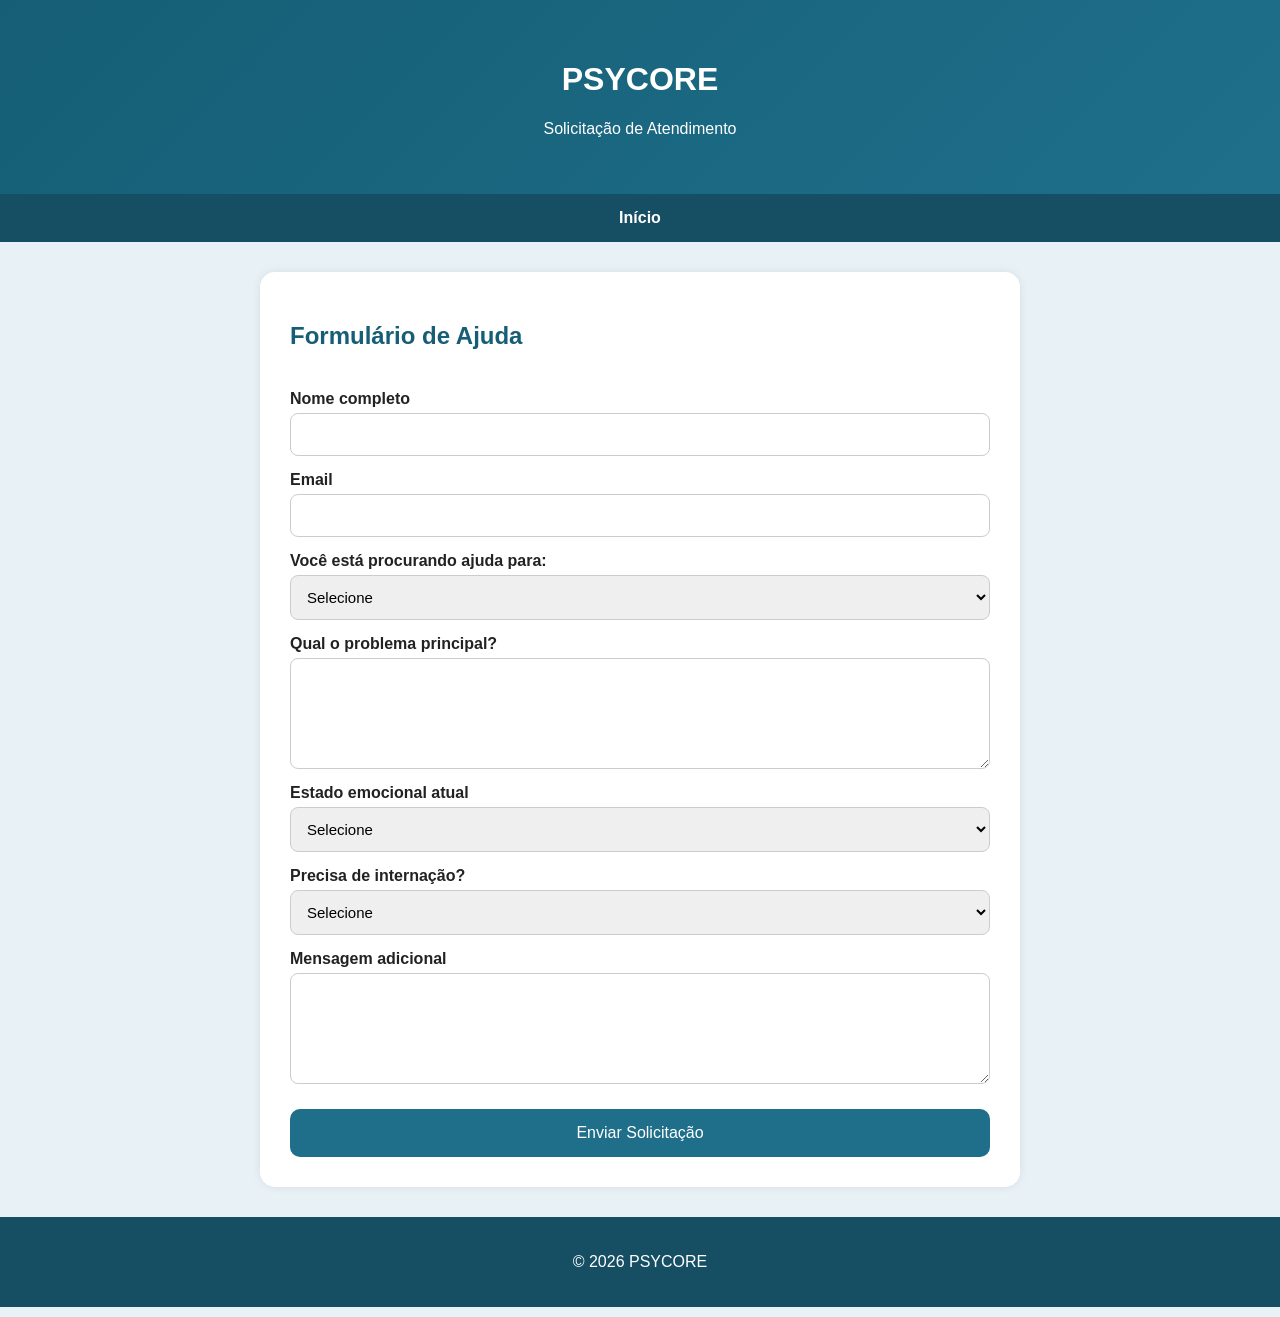
==== atendimento.html @ dd737c74 "Add files via upload" ====
<!DOCTYPE html>
<html lang="pt-br">

<head>
    <meta charset="UTF-8">
    <meta name="viewport" content="width=device-width, initial-scale=1.0">
    <title>Atendimento - PSYCORE</title>
    <link rel="stylesheet" href="style2.css">
</head>

<body>

<header>

    <h1>PSYCORE</h1>
    <p>Solicitação de Atendimento</p>

</header>

<nav>
    <a href="index.html">Início</a>
</nav>

<section>

    <h2>Formulário de Ajuda</h2>

    <form action="https://formsubmit.co/felipearruda315@gmail.com" method="POST">

        <label>Nome completo</label>
        <input type="text" name="nome" required>

        <label>Email</label>
        <input type="email" name="email" required>

        <label>Você está procurando ajuda para:</label>

        <select name="tipo_ajuda" required>
            <option value="">Selecione</option>
            <option>Para mim</option>
            <option>Para um amigo</option>
            <option>Para um familiar</option>
        </select>

        <label>Qual o problema principal?</label>

        <textarea name="problema" rows="5" required></textarea>

        <label>Estado emocional atual</label>

        <select name="estado" required>
            <option value="">Selecione</option>
            <option>Ansiedade</option>
            <option>Depressão</option>
            <option>Luto</option>
            <option>Dependência química</option>
            <option>Crises emocionais</option>
            <option>Outro</option>
        </select>

        <label>Precisa de internação?</label>

        <select name="internacao" required>
            <option value="">Selecione</option>
            <option>Sim</option>
            <option>Não</option>
            <option>Talvez</option>
        </select>

        <label>Mensagem adicional</label>

        <textarea name="mensagem" rows="5"></textarea>

        <input type="hidden" name="_captcha" value="false">

        <input type="hidden"
            name="_next"
            value="https://felipearrudaa.github.io/Site-Projeto/obrigado.html">

        <button type="submit">Enviar Solicitação</button>

    </form>

</section>

<footer>
    <p>© 2026 PSYCORE</p>
</footer>

</body>

</html>
---- style2.css ----
body{
    margin: 0;
    font-family: Arial, Helvetica, sans-serif;
    background-color: #e8f1f5;
    color: #222;
}

header{
    background: linear-gradient(135deg, #155e75, #1f6f8b);
    color: white;
    text-align: center;
    padding: 40px;
}

nav{
    background-color: #164e63;
    padding: 15px;
    text-align: center;
}

nav a{
    color: white;
    text-decoration: none;
    font-weight: bold;
}

section{
    background-color: white;
    width: 90%;
    max-width: 700px;
    margin: 30px auto;
    padding: 30px;
    border-radius: 15px;
    box-shadow: 0 0 10px rgba(0,0,0,0.08);
}

h2{
    color: #155e75;
    margin-bottom: 25px;
}

form{
    display: flex;
    flex-direction: column;
}

label{
    margin-top: 15px;
    margin-bottom: 5px;
    font-weight: bold;
}

input,
select,
textarea{
    padding: 12px;
    border-radius: 8px;
    border: 1px solid #ccc;
    font-size: 15px;
}

textarea{
    resize: vertical;
}

button{
    margin-top: 25px;
    background-color: #1f6f8b;
    color: white;
    border: none;
    padding: 15px;
    border-radius: 10px;
    cursor: pointer;
    font-size: 16px;
    transition: 0.3s;
}

button:hover{
    background-color: #155e75;
}

.sucesso{
    text-align: center;
}

footer{
    background-color: #164e63;
    color: white;
    text-align: center;
    padding: 20px;
    margin-top: 30px;
}
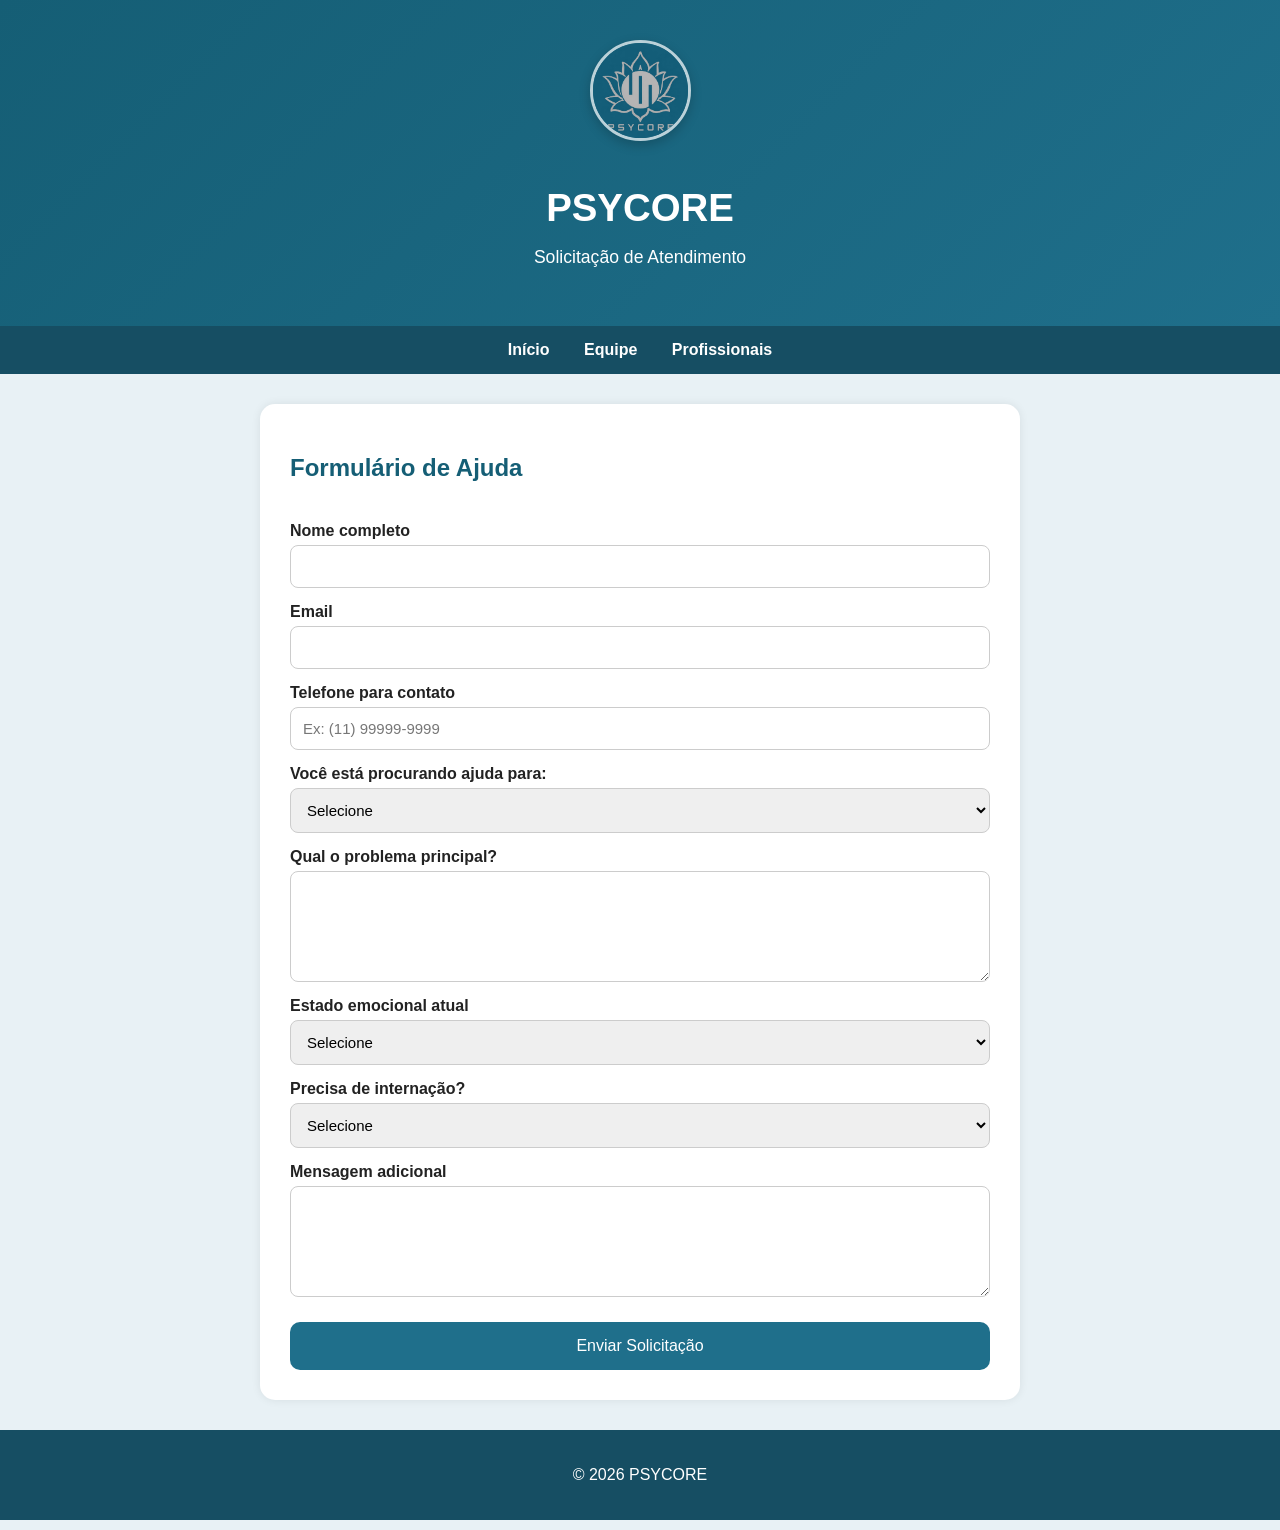
==== commit eb189a50: "Update atendimento.html" ====
--- a/atendimento.html
+++ b/atendimento.html
@@ -5,27 +5,32 @@
     <meta charset="UTF-8">
     <meta name="viewport" content="width=device-width, initial-scale=1.0">
     <title>Atendimento - PSYCORE</title>
+    <link rel="stylesheet" href="style.css">
     <link rel="stylesheet" href="style2.css">
 </head>
 
 <body>
 
 <header>
-
+    <img src="logo.png" alt="Logo da PSYCORE" class="logo-header">
     <h1>PSYCORE</h1>
     <p>Solicitação de Atendimento</p>
-
 </header>
 
 <nav>
     <a href="index.html">Início</a>
+    <a href="Equipe.html">Equipe</a>
+    <a href="profissional.html">Profissionais</a>
 </nav>
 
 <section>
-
     <h2>Formulário de Ajuda</h2>
 
-    <form action="https://formsubmit.co/felipearruda315@gmail.com" method="POST">
+    <form action="https://api.web3forms.com/submit" method="POST">
+
+        <input type="hidden" name="access_key" value="6881028a-78e0-44c8-b0fd-b67c6ea18504">
+        <input type="hidden" name="subject" value="Nova solicitação de atendimento - PSYCORE">
+        <input type="hidden" name="redirect" value="https://felipearrudaa.github.io/Site-Psycore/obrigado.html">
 
         <label>Nome completo</label>
         <input type="text" name="nome" required>
@@ -33,8 +38,10 @@
         <label>Email</label>
         <input type="email" name="email" required>
 
+        <label>Telefone para contato</label>
+        <input type="tel" name="telefone" placeholder="Ex: (11) 99999-9999" required>
+
         <label>Você está procurando ajuda para:</label>
-
         <select name="tipo_ajuda" required>
             <option value="">Selecione</option>
             <option>Para mim</option>
@@ -43,11 +50,9 @@
         </select>
 
         <label>Qual o problema principal?</label>
-
         <textarea name="problema" rows="5" required></textarea>
 
         <label>Estado emocional atual</label>
-
         <select name="estado" required>
             <option value="">Selecione</option>
             <option>Ansiedade</option>
@@ -59,7 +64,6 @@
         </select>
 
         <label>Precisa de internação?</label>
-
         <select name="internacao" required>
             <option value="">Selecione</option>
             <option>Sim</option>
@@ -68,19 +72,10 @@
         </select>
 
         <label>Mensagem adicional</label>
-
         <textarea name="mensagem" rows="5"></textarea>
 
-        <input type="hidden" name="_captcha" value="false">
-
-        <input type="hidden"
-            name="_next"
-            value="https://felipearrudaa.github.io/Site-Projeto/obrigado.html">
-
         <button type="submit">Enviar Solicitação</button>
-
     </form>
-
 </section>
 
 <footer>
@@ -89,4 +84,4 @@
 
 </body>
 
-</html>+</html>
--- a/style.css
+++ b/style.css
@@ -0,0 +1,275 @@
+body{
+    margin: 0;
+    font-family: Arial, Helvetica, sans-serif;
+    background-color: #e8f1f5;
+    color: #222;
+}
+
+header{
+    background: linear-gradient(135deg, #155e75, #1f6f8b);
+    color: white;
+    text-align: center;
+    padding: 45px 20px;
+}
+
+header h1{
+    font-size: 2.4rem;
+    margin-bottom: 10px;
+}
+
+header p{
+    font-size: 1.1rem;
+}
+
+.logo-header{
+    width: 95px;
+    height: 95px;
+    object-fit: cover;
+    border-radius: 50%;
+    margin-bottom: 15px;
+    border: 3px solid rgba(255,255,255,0.7);
+    box-shadow: 0 4px 12px rgba(0,0,0,0.2);
+}
+
+nav{
+    background-color: #164e63;
+    padding: 15px;
+    text-align: center;
+    position: sticky;
+    top: 0;
+    z-index: 10;
+}
+
+nav a{
+    color: white;
+    text-decoration: none;
+    margin: 12px;
+    font-weight: bold;
+    transition: 0.3s;
+}
+
+nav a:hover{
+    color: #9be7ff;
+}
+
+section{
+    background-color: white;
+    margin: 25px auto;
+    padding: 30px;
+    border-radius: 15px;
+    box-shadow: 0 0 10px rgba(0,0,0,0.08);
+    width: 90%;
+    max-width: 1000px;
+}
+
+#hero{
+    text-align: center;
+    background: linear-gradient(135deg, #ffffff, #f3f9fb);
+}
+
+#hero h2{
+    color: #155e75;
+    font-size: 2rem;
+    margin-bottom: 15px;
+}
+
+#hero p{
+    max-width: 700px;
+    margin: 0 auto;
+    line-height: 1.6;
+}
+
+h2{
+    color: #155e75;
+    margin-bottom: 15px;
+}
+
+button{
+    background-color: #1f6f8b;
+    color: white;
+    border: none;
+    padding: 15px 25px;
+    border-radius: 10px;
+    cursor: pointer;
+    font-size: 16px;
+    transition: 0.3s;
+}
+
+button:hover{
+    background-color: #155e75;
+    transform: scale(1.03);
+}
+
+.botoes-hero{
+    display: flex;
+    justify-content: center;
+    gap: 15px;
+    flex-wrap: wrap;
+    margin-top: 25px;
+}
+
+.botao-secundario{
+    background-color: #164e63;
+}
+
+.botao-secundario:hover{
+    background-color: #0f3a4a;
+}
+
+.cards{
+    display: flex;
+    gap: 20px;
+    flex-wrap: wrap;
+    margin-top: 20px;
+}
+
+.card{
+    background-color: #f3f9fb;
+    padding: 22px;
+    border-radius: 12px;
+    flex: 1;
+    min-width: 220px;
+    border-left: 5px solid #1f6f8b;
+    transition: 0.3s;
+}
+
+.card:hover{
+    transform: translateY(-5px);
+    box-shadow: 0 4px 12px rgba(0,0,0,0.12);
+}
+
+.card h3{
+    color: #155e75;
+    margin-bottom: 10px;
+}
+
+ul{
+    padding-left: 20px;
+}
+
+li{
+    margin-bottom: 8px;
+}
+
+.grafico{
+    margin-top: 20px;
+}
+
+.barra{
+    width: 100%;
+    max-width: 450px;
+    height: 22px;
+    background-color: #d1d5db;
+    border-radius: 20px;
+    overflow: hidden;
+    margin-bottom: 15px;
+}
+
+.valor{
+    height: 100%;
+    background-color: #1f6f8b;
+}
+
+.ansiedade{
+    width: 80%;
+}
+
+.depressao{
+    width: 60%;
+}
+
+.crise{
+    width: 70%;
+}
+
+.perfil{
+    display: block;
+    max-width: 190px;
+    width: 100%;
+    border-radius: 50%;
+    margin: 20px auto;
+    border: 5px solid #1f6f8b;
+}
+
+.funcao{
+    text-align: center;
+    background-color: #f3f9fb;
+    border-left: 5px solid #1f6f8b;
+    padding: 15px;
+    border-radius: 10px;
+    margin-bottom: 20px;
+    font-weight: bold;
+    color: #164e63;
+}
+
+blockquote{
+    background-color: #f3f9fb;
+    border-left: 5px solid #1f6f8b;
+    padding: 15px;
+    border-radius: 8px;
+    color: #164e63;
+    font-style: italic;
+    margin-top: 15px;
+}
+
+footer{
+    background-color: #164e63;
+    color: white;
+    text-align: center;
+    padding: 20px;
+    margin-top: 30px;
+}
+
+@media(max-width: 600px){
+    header{
+        padding: 30px 15px;
+    }
+
+    header h1{
+        font-size: 1.8rem;
+    }
+
+    header p{
+        font-size: 1rem;
+    }
+
+    .logo-header{
+        width: 80px;
+        height: 80px;
+    }
+
+    nav{
+        position: static;
+    }
+
+    nav a{
+        display: block;
+        margin: 10px 0;
+    }
+
+    section{
+        width: 85%;
+        margin: 18px auto;
+        padding: 22px;
+    }
+
+    #hero h2{
+        font-size: 1.5rem;
+    }
+
+    .cards{
+        flex-direction: column;
+    }
+
+    button{
+        width: 100%;
+    }
+
+    .botoes-hero{
+        flex-direction: column;
+    }
+
+    .perfil{
+        max-width: 150px;
+    }
+}
--- a/style2.css
+++ b/style2.css
@@ -22,6 +22,11 @@
     color: white;
     text-decoration: none;
     font-weight: bold;
+    margin: 15px;
+}
+
+nav a:hover{
+    color: #9be7ff;
 }
 
 section{
@@ -83,10 +88,24 @@
     text-align: center;
 }
 
+.texto-info{
+    background-color: #f3f9fb;
+    padding: 15px;
+    border-left: 5px solid #1f6f8b;
+    border-radius: 8px;
+    margin-bottom: 20px;
+    line-height: 1.5;
+}
+
+input::placeholder,
+textarea::placeholder{
+    color: #777;
+}
+
 footer{
     background-color: #164e63;
     color: white;
     text-align: center;
     padding: 20px;
     margin-top: 30px;
-}+}
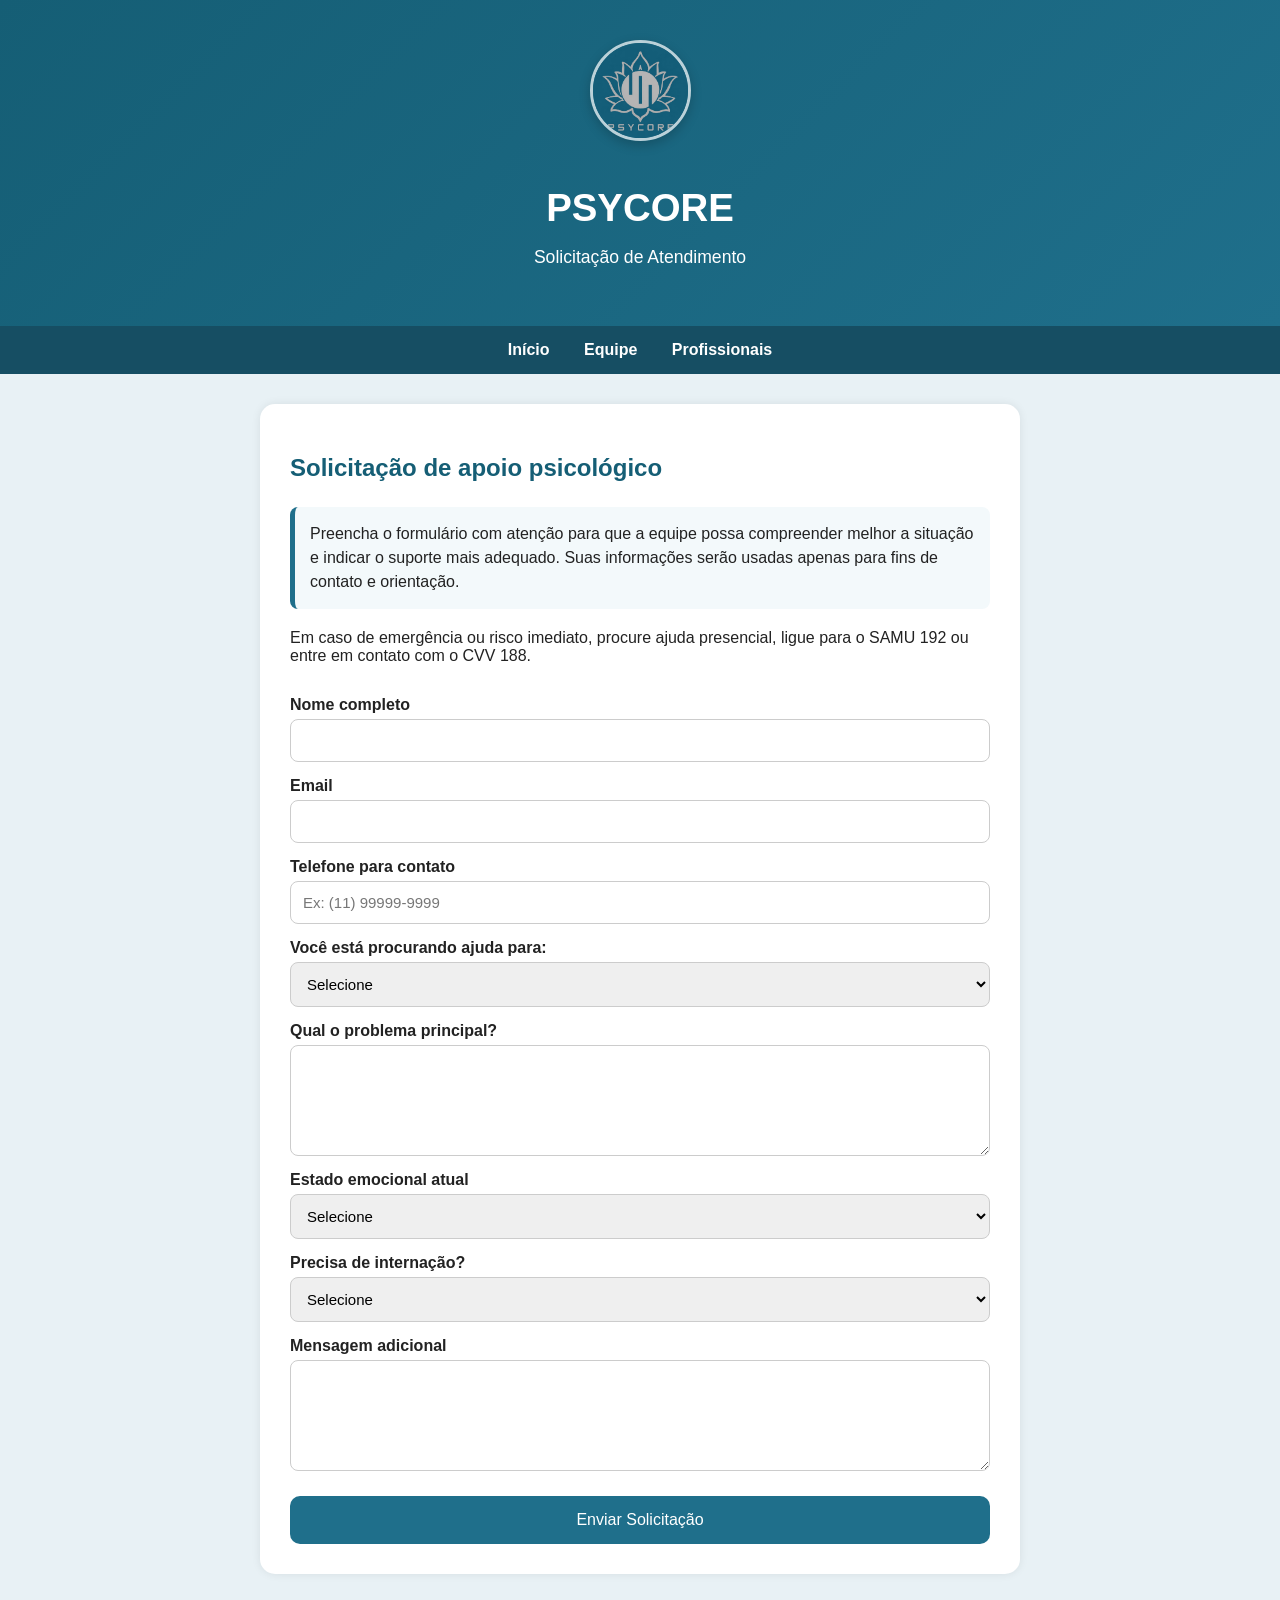
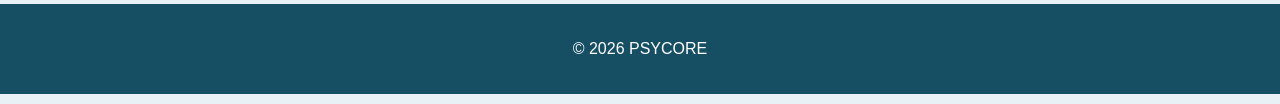
==== commit 4b873132: "Update atendimento.html" ====
--- a/atendimento.html
+++ b/atendimento.html
@@ -24,12 +24,26 @@
 </nav>
 
 <section>
-    <h2>Formulário de Ajuda</h2>
+
+    <h2>Solicitação de apoio psicológico</h2>
+
+    <p class="texto-info">
+        Preencha o formulário com atenção para que a equipe possa compreender melhor
+        a situação e indicar o suporte mais adequado. Suas informações serão usadas
+        apenas para fins de contato e orientação.
+    </p>
+
+    <p class="aviso-formulario">
+        Em caso de emergência ou risco imediato, procure ajuda presencial, ligue para
+        o SAMU 192 ou entre em contato com o CVV 188.
+    </p>
 
     <form action="https://api.web3forms.com/submit" method="POST">
 
         <input type="hidden" name="access_key" value="6881028a-78e0-44c8-b0fd-b67c6ea18504">
+
         <input type="hidden" name="subject" value="Nova solicitação de atendimento - PSYCORE">
+
         <input type="hidden" name="redirect" value="https://felipearrudaa.github.io/Site-Psycore/obrigado.html">
 
         <label>Nome completo</label>
@@ -75,7 +89,9 @@
         <textarea name="mensagem" rows="5"></textarea>
 
         <button type="submit">Enviar Solicitação</button>
+
     </form>
+
 </section>
 
 <footer>
--- a/style2.css
+++ b/style2.css
@@ -109,3 +109,23 @@
     padding: 20px;
     margin-top: 30px;
 }
+
+@media(max-width: 600px){
+    header{
+        padding: 30px 15px;
+    }
+
+    nav a{
+        display: block;
+        margin: 10px 0;
+    }
+
+    section{
+        width: 85%;
+        padding: 22px;
+    }
+
+    button{
+        width: 100%;
+    }
+}
